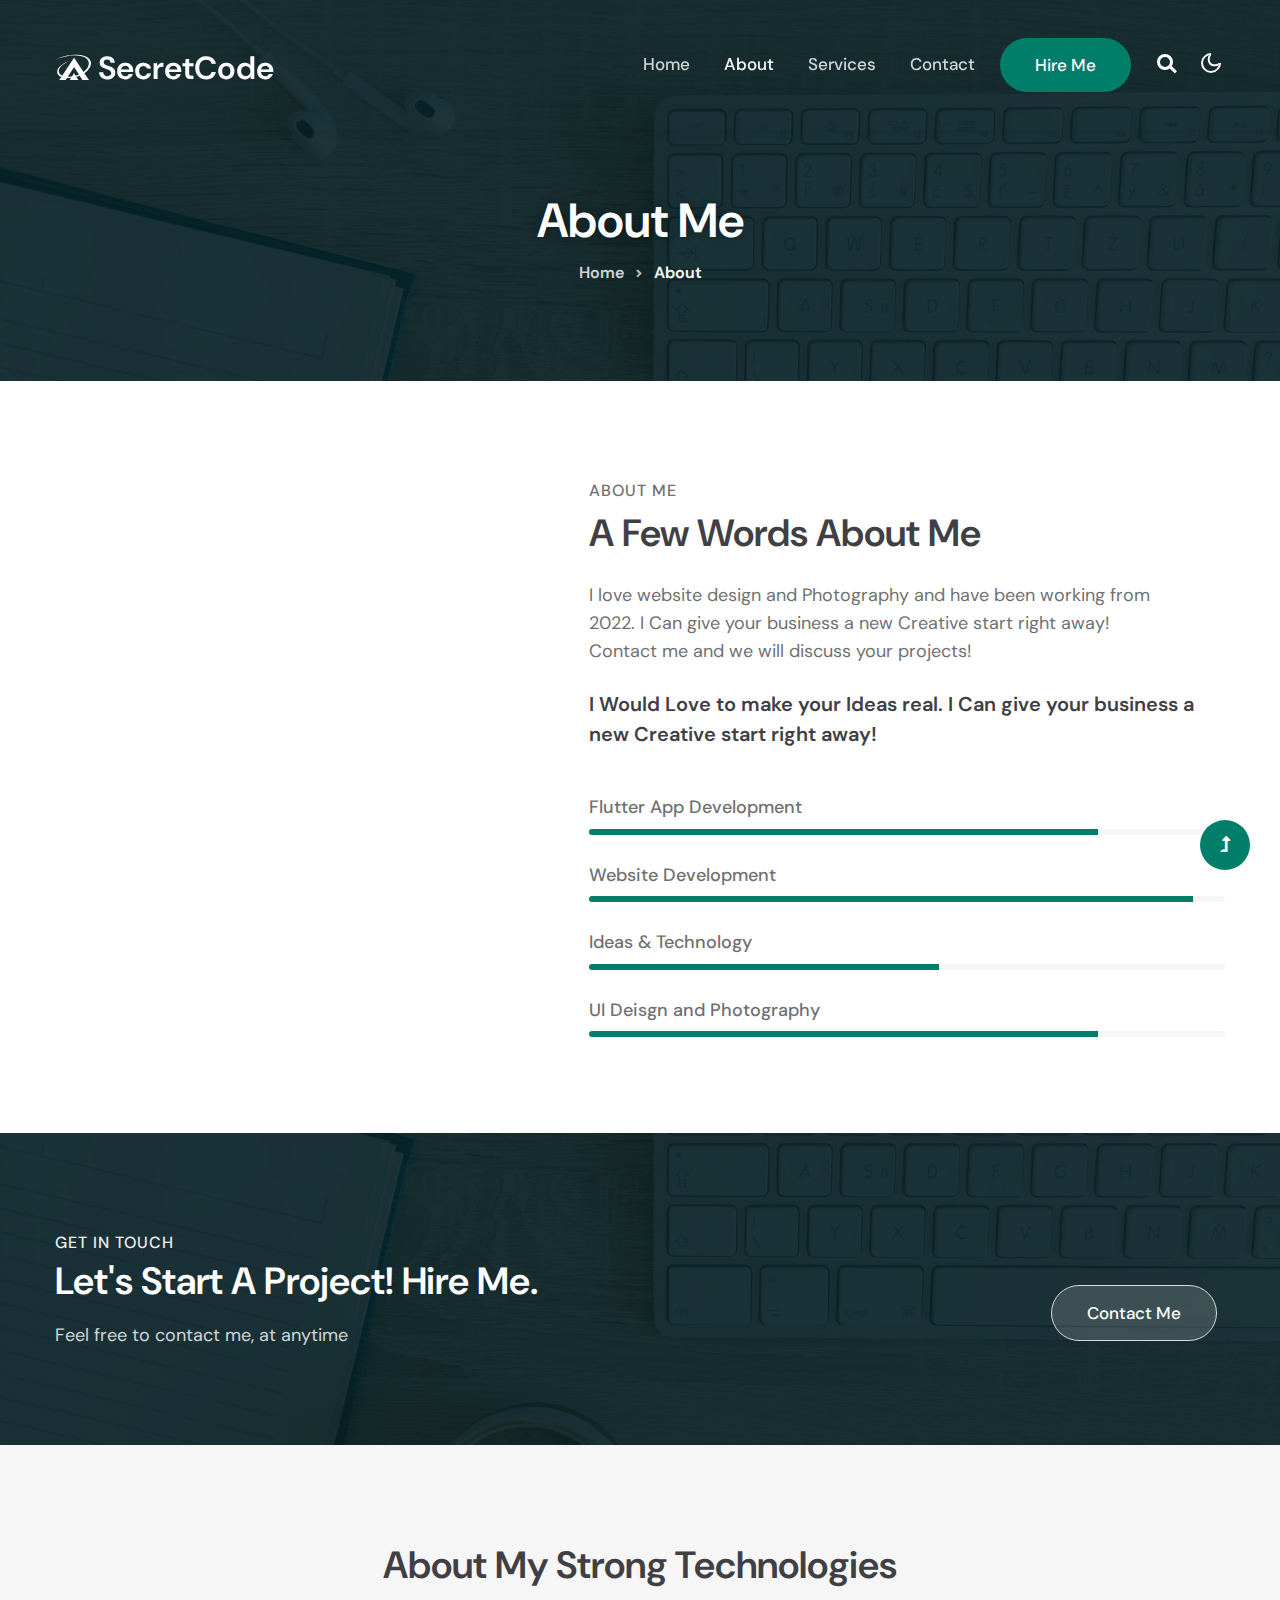
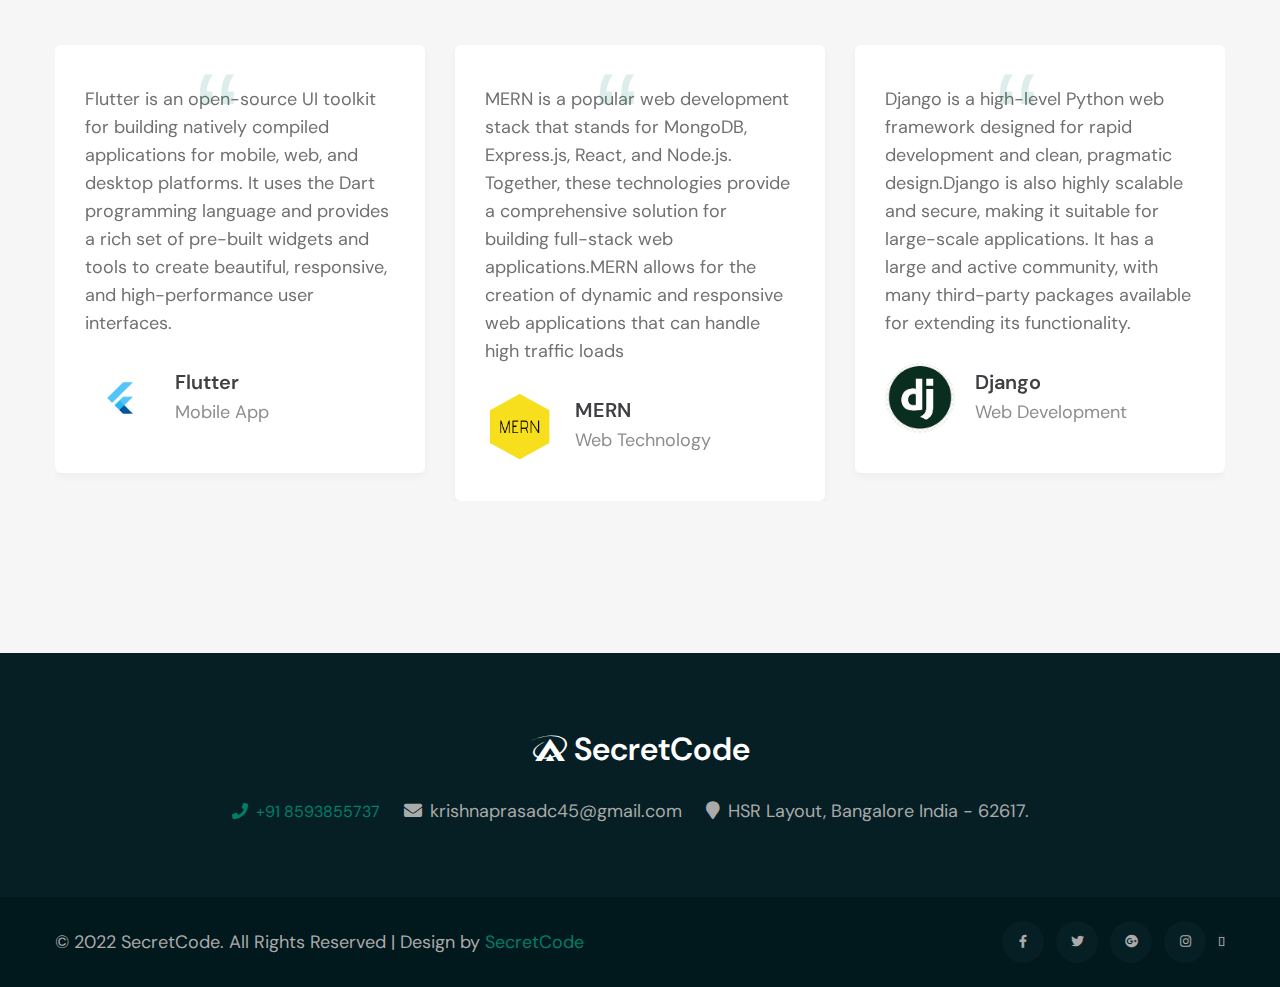
==== about.html @ 632d18db "First Push" ====
<!doctype html>
<html lang="en">

<head>
    <!-- Required meta tags -->
    <meta charset="utf-8">
    <meta name="viewport" content="width=device-width, initial-scale=1, shrink-to-fit=no">
    <title>SecretCode - Personal Website</title>

    <!-- google-fonts -->
    <link href="//fonts.googleapis.com/css2?family=Dosis:wght@300;400;500;600;800&display=swap" rel="stylesheet">
    <link href="//fonts.googleapis.com/css2?family=DM+Sans:wght@400;500;700&display=swap" rel="stylesheet">
    <!-- //google-fonts -->

    <!-- Template CSS Style link -->
    <link rel="stylesheet" href="assets/css/style-liberty.css">

</head>

<body>


    <!--header-->
    <header id="site-header" class="fixed-top">
        <div class="container">
            <nav class="navbar navbar-expand-lg stroke">
                <h1>
                    <a class="navbar-brand" href="index.html">
                        <i class="fab fa-asymmetrik"></i> SecretCode
                    </a>
                </h1>
                <!-- if logo is image enable this   
        <a class="navbar-brand" href="#index.html">
            <img src="image-path" alt="Your logo" title="Your logo" style="height:35px;" />
        </a> -->
                <button class="navbar-toggler collapsed bg-gradient" type="button" data-bs-toggle="collapse"
                    data-bs-target="#navbarTogglerDemo02" aria-controls="navbarTogglerDemo02" aria-expanded="false"
                    aria-label="Toggle navigation">
                    <span class="navbar-toggler-icon fa icon-expand fa-bars"></span>
                    <span class="navbar-toggler-icon fa icon-close fa-times"></span>
                </button>

                <div class="collapse navbar-collapse" id="navbarTogglerDemo02">
                    <ul class="navbar-nav ms-lg-auto align-items-center">
                        <li class="nav-item">
                            <a class="nav-link" href="index.html">Home <span class="sr-only">(current)</span></a>
                        </li>
                        <li class="nav-item active">
                            <a class="nav-link" href="about.html">About</a>
                        </li>
                        <li class="nav-item">
                            <a class="nav-link" href="services.html">Services</a>
                        </li>
                        <li class="nav-item">
                            <a class="nav-link" href="contact.html">Contact</a>
                        </li>

                        <!--/right-btn-->
                        <div class="header-btn mx-2">
                            <a class="btn btn-style btn-primary mr-lg-5" href="contact.html"> Hire Me</a>
                        </div>
                        <!--/right-btn-->

                    </ul>
                </div>

                <!-- search -->
                <ul class="cd-header-buttons px-lg-2">
                    <li>
                        <a class="cd-search-trigger" href="#cd-search">
                            <span></span>
                        </a>
                    </li>
                </ul>
                <div id="cd-search" class="cd-search">
                    <form action="#url" method="post">
                        <input name="Search" type="search" placeholder="Click enter after typing...">
                    </form>
                </div>
                <!-- //search -->

                <!-- toggle switch for light and dark theme -->
                <div class="cont-ser-position">
                    <nav class="navigation">
                        <div class="theme-switch-wrapper">
                            <label class="theme-switch" for="checkbox">
                                <input type="checkbox" id="checkbox">
                                <div class="mode-container">
                                    <i class="gg-sun"></i>
                                    <i class="gg-moon"></i>
                                </div>
                            </label>
                        </div>
                    </nav>
                </div>
                <!-- //toggle switch for light and dark theme -->
            </nav>
        </div>
    </header>
    <!--//header-->


    <!-- about banner -->
    <section class="w3l-about-breadcrumb text-center">
        <div class="breadcrumb-bg breadcrumb-bg-about py-5">
            <div class="container py-lg-5 mt-5">
                <div class="banner-info-grid mt-5">
                    <h2 class="w3l-title-breadcrumb">About Me</h2>
                </div>
                <ul class="breadcrumbs-custom-path">
                    <li><a href="#url">Home</a></li>
                    <li class="active"><span class="fa fa-angle-right mx-2" aria-hidden="true"></span> About</li>
                </ul>
            </div>
        </div>
    </section>
    <!-- //about banner -->




    <!-- About Section -->
    <section class="w3l-content-6" id="skills">
        <div class="content-6-mian py-5">
            <div class="container py-lg-5 py-md-4 py-2">
                <div class="content-info-in row">
                    <div class="content-gd col-lg-5 pe-lg-5 my-image">
                        <img src="assets/images/dp-sm.jpg" alt="" class="img-fluid" />
                    </div>
                    <div class="content-gd col-lg-7 mt-lg-0 mt-5 align-self ps-lg-5">
                        <h6 class="w3l-title-small mb-1">About Me</h6>
                        <h3 class="w3l-title-main mb-lg-4 mb-3">A Few words about me</h3>
                        <p class="my-4 pe-lg-5">I love website design and Photography and have been working from 2022. I
                            Can give your business a new Creative start right away! Contact me and we will discuss your
                            projects!</p>
                        <h5 class="w3l-subtitle mb-md-5 mb-4">I Would Love to make your Ideas real. I Can give your
                            business a new Creative start right away!</h5>

                        <div class="progress-info mt-5">
                            <h6 class="progress-tittle">Flutter App Development</h6>
                            <div class="progress">
                                <div class="progress-bar progress-bar-striped" role="progressbar" style="width: 80%"
                                    aria-valuenow="80" aria-valuemin="0" aria-valuemax="100">
                                </div>
                            </div>
                        </div>
                        <div class="progress-info info1">
                            <h6 class="progress-tittle">Website Development</h6>
                            <div class="progress">
                                <div class="progress-bar progress-bar-striped" role="progressbar" style="width: 95%"
                                    aria-valuenow="95" aria-valuemin="0" aria-valuemax="100">
                                </div>
                            </div>
                        </div>
                        <div class="progress-info info3">
                            <h6 class="progress-tittle">Ideas & Technology</h6>
                            <div class="progress">
                                <div class="progress-bar progress-bar-striped" role="progressbar" style="width: 55%"
                                    aria-valuenow="55" aria-valuemin="0" aria-valuemax="100">
                                </div>
                            </div>
                        </div>
                        <div class="progress-info info4 mb-0">
                            <h6 class="progress-tittle">UI Deisgn and Photography</h6>
                            <div class="progress">
                                <div class="progress-bar progress-bar-striped" role="progressbar" style="width: 80%"
                                    aria-valuenow="80" aria-valuemin="0" aria-valuemax="100">
                                </div>
                            </div>
                        </div>
                    </div>
                </div>
            </div>
        </div>
    </section>
    <!-- About Section -->




    <section class="w3l-join py-5" id="join">
        <div class="container py-md-5 py-3">
            <div class="row">
                <div class="col-lg-7 video-info pe-lg-5">
                    <div class="title-content">
                        <h6 class="w3l-title-small two">Get in touch</h6>
                        <h3 class="w3l-title-main two mb-3">Let's start a Project! Hire Me.</h3>
                        <p class="pe-lg-5"> Feel free to contact me, at anytime</p>

                    </div>
                </div>
                <div class="col-lg-5 history-info align-self">
                    <div class="w3banner-content-btns d-sm-flex justify-content-lg-end">
                        <a href="contact.html" class="btn btn-style transparent-btn mt-lg-5 mt-4 me-2">Contact Me </a>
                    </div>
                </div>
            </div>
        </div>
    </section>




    <section class="w3l-clients" id="testimonials">
        <div class="midd-w3 py-5">
            <div class="container py-lg-5 py-md-3">
                <div class="title-heading-w3 mx-auto text-center mb-sm-5 mb-4">
                    <h3 class="w3l-title-main">About My Strong Technologies</h3>
                </div>
                <div id="owl-demo1" class="owl-carousel owl-theme mt-4 py-2 mb-5">
                    <div class="item">
                        <div class="testimonial-content">
                            <div class="testimonial">
                                <blockquote>
                                    <q>Flutter is an open-source UI toolkit for building natively compiled applications
                                        for mobile, web, and desktop platforms.
                                        It uses the Dart programming language and provides a rich set of pre-built
                                        widgets and tools to create beautiful, responsive, and high-performance user
                                        interfaces. </q>
                                </blockquote>
                                <div class="testi-des">
                                    <div class="test-img"><img
                                            src="[data-uri]"
                                            class="img-fluid" alt="client-img">
                                    </div>
                                    <div class="peopl align-self">
                                        <h3>Flutter</h3>
                                        <p class="indentity">Mobile App</p>
                                    </div>
                                </div>
                            </div>
                        </div>
                    </div>
                    <div class="item">
                        <div class="testimonial-content">
                            <div class="testimonial">
                                <blockquote>
                                    <q>MERN is a popular web development stack that stands for MongoDB, Express.js,
                                        React, and Node.js. Together, these technologies provide a comprehensive
                                        solution for building full-stack web applications.MERN allows for the creation of dynamic and responsive web applications that can handle high traffic loads </q>
                                </blockquote>
                                <div class="testi-des">
                                    <div class="test-img"><img
                                            src="[data-uri]"
                                            class="img-fluid" alt="client-img">
                                    </div>
                                    <div class="peopl align-self">
                                        <h3>MERN</h3>
                                        <p class="indentity">Web Technology</p>
                                    </div>
                                </div>
                            </div>
                        </div>
                    </div>
                    <div class="item">
                        <div class="testimonial-content">
                            <div class="testimonial">
                                <blockquote>
                                    <q>Django is a high-level Python web framework designed for rapid development and clean, pragmatic design.Django is also highly scalable and secure, making it suitable for large-scale applications. It has a large and active community, with many third-party packages available for extending its functionality.</q>
                                </blockquote>
                                <div class="testi-des">
                                    <div class="test-img"><img src="[data-uri]" class="img-fluid"
                                            alt="client-img">
                                    </div>
                                    <div class="peopl align-self">
                                        <h3>Django</h3>
                                        <p class="indentity">Web Development</p>
                                    </div>
                                </div>
                            </div>
                        </div>
                    </div>
                
              
                </div>
            </div>
        </div>
    </section>




    <!-- footer -->
    <footer class="text-center">
        <div class="footer py-5">
            <div class="container py-md-4">
                <div clss="footer-logo">
                    <a class="logo" href="index.html">
                        <i class="fab fa-asymmetrik"></i> SecretCode
                    </a>
                </div>
                <div class="footer-contact-info mt-4">
                    <ul>
                        <li>
                            <a href="tel:+91 8593855737 class=" contact-text-sub>
                                <span class="fas fa-phone me-2"></span>+91 8593855737</a>
                        </li>
                        <li>
                            <a href="mailto:krishnaprasadc45@gmail.com" class="contact-text-sub">
                                <span class="fas fa-envelope me-2"></span>krishnaprasadc45@gmail.com </a>
                        </li>
                        <li>
                            <p class="contact-text-sub">
                                <span class="fas fa-map-marker me-2"></span>HSR Layout, Bangalore India - 62617.
                            </p>
                        </li>
                    </ul>
                </div>
            </div>
        </div>
        <div class="container py-4">
            <div class="row footer-grids">
                <div class="col-lg-6 copyright text-lg-start text-center align-center">
                    <p>© 2022 SecretCode. All Rights Reserved | Design by <a href="http://secretcode.com/"> SecretCode
                        </a> </p>
                </div>
                <div class="col-lg-6 text-lg-end text-center mt-lg-0 mt-4">
                    <div class="social">
                        <ul>
                            <li><a href="https://www.facebook.com/"><span class="fab me-2 fa-facebook-f"></span></a></li>
                            <li><a href="#https://twitter.com/krishnaprasadc7?t=Wblc750z0K6FaEmMxrJIUg&s=09"><span class="fab me-2 fa-twitter"></span></a></li>
                            <li><a href="https://mail.google.com/mail/u/0/#inbox?compose=CllgCJTNHCWcKMCDrZQKLQJnKNDWMwnPXkbsPmLvrsbLDptrhCXKtBNQRgpBNNXJwbpCmmtftXB"><span class="fab me-2 fa-google-plus"></span></a></li>
                            <li><a href="https://instagram.com/krish_ro45_?igshid=ZDdkNTZiNTM="><span class="fab me-2 fa-instagram"></span></a></li>
                            <li><a href="https://www.linkedin.com/in/krishnaprasad-c-4830a9192"><span class="fa-linkedin"></span></a></li>
                        </ul>
                    </div>
                </div>
            </div>
        </div>
    </footer>
    <!-- //footer -->



    <!-- Js scripts -->
    <!-- move top -->
    <button onclick="topFunction()" id="movetop" title="Go to top">
        <span class="fas fa-level-up-alt" aria-hidden="true"></span>
    </button>
    <script>
        // When the user scrolls down 20px from the top of the document, show the button
        window.onscroll = function () {
            scrollFunction()
        };

        function scrollFunction() {
            if (document.body.scrollTop > 20 || document.documentElement.scrollTop > 20) {
                document.getElementById("movetop").style.display = "block";
            } else {
                document.getElementById("movetop").style.display = "none";
            }
        }

        // When the user clicks on the button, scroll to the top of the document
        function topFunction() {
            document.body.scrollTop = 0;
            document.documentElement.scrollTop = 0;
        }
    </script>
    <!-- //move top -->

    <!-- common jquery plugin -->
    <script src="assets/js/jquery-3.3.1.min.js"></script>
    <!-- //common jquery plugin -->

    <!-- theme switch js (light and dark)-->
    <script src="assets/js/theme-change.js"></script>
    <!-- //theme switch js (light and dark)-->

    <!--search-bar-->
    <script src="assets/js/search.js"></script>
    <!--//search-bar-->

    <!-- video popup -->
    <script src="assets/js/jquery.magnific-popup.min.js"></script>
    <script>
        $(document).ready(function () {
            $('.popup-with-zoom-anim').magnificPopup({
                type: 'inline',

                fixedContentPos: false,
                fixedBgPos: true,

                overflowY: 'auto',

                closeBtnInside: true,
                preloader: false,

                midClick: true,
                removalDelay: 300,
                mainClass: 'my-mfp-zoom-in'
            });

            $('.popup-with-move-anim').magnificPopup({
                type: 'inline',

                fixedContentPos: false,
                fixedBgPos: true,

                overflowY: 'auto',

                closeBtnInside: true,
                preloader: false,

                midClick: true,
                removalDelay: 300,
                mainClass: 'my-mfp-slide-bottom'
            });
        });
    </script>
    <!-- //video popup -->

    <!--/stats-number-counter-->
    <script src="assets/js/jquery.waypoints.min.js"></script>
    <script src="assets/js/jquery.countup.js"></script>
    <script>
        $('.counter').countUp();

    </script>
    <!--//stats-number-counter-->

    <!--/owlcarousel-->
    <script src="assets/js/owl.carousel.js"></script>

    <!-- script for tesimonials carousel slider -->
    <script>
        $(document).ready(function () {
            $("#owl-demo1").owlCarousel({
                loop: true,
                margin: 30,
                nav: false,
                responsiveClass: true,
                responsive: {
                    0: {
                        items: 1,
                        nav: false
                    },
                    768: {
                        items: 2,
                        nav: false
                    },
                    1024: {
                        items: 3,
                        nav: false
                    }
                }
            })
        })
    </script>
    <!-- //script for tesimonials carousel slider -->

    <!-- //brands-->
    <script>
        $(document).ready(function () {
            $("#owl-demo").owlCarousel({
                loop: true,
                nav: false,
                autoplay: true,
                autoplaySpeed: 1500,
                responsiveClass: true,
                responsive: {
                    0: {
                        items: 1,
                        nav: false
                    },
                    736: {
                        items: 4,
                        nav: false
                    }
                }
            })
        })

    </script>
    <!-- //brands-->

    <!-- /typig-text-->
    <script>
        const typedTextSpan = document.querySelector(".typed-text");
        const cursorSpan = document.querySelector(".cursor");

        const textArray = ["Web Designer", "Web Developer", "Photographer", "Freelancer"];
        const typingDelay = 200;
        const erasingDelay = 10;
        const newTextDelay = 100; // Delay between current and next text
        let textArrayIndex = 0;
        let charIndex = 0;

        function type() {
            if (charIndex < textArray[textArrayIndex].length) {
                if (!cursorSpan.classList.contains("typing")) cursorSpan.classList.add("typing");
                typedTextSpan.textContent += textArray[textArrayIndex].charAt(charIndex);
                charIndex++;
                setTimeout(type, typingDelay);
            } else {
                cursorSpan.classList.remove("typing");
                setTimeout(erase, newTextDelay);
            }
        }

        function erase() {
            if (charIndex > 0) {
                // add class 'typing' if there's none
                if (!cursorSpan.classList.contains("typing")) {
                    cursorSpan.classList.add("typing");
                }
                typedTextSpan.textContent = textArray[textArrayIndex].substring(0, 0);
                charIndex--;
                setTimeout(erase, erasingDelay);
            } else {
                cursorSpan.classList.remove("typing");
                textArrayIndex++;
                if (textArrayIndex >= textArray.length) textArrayIndex = 0;
                setTimeout(type, typingDelay);
            }
        }

        document.addEventListener("DOMContentLoaded", function () { // On DOM Load initiate the effect
            if (textArray.length) setTimeout(type, newTextDelay + 250);
        });
    </script>
    <!-- //typig-text-->

    <!-- jQuery-Photo-filter-lightbox-portfolio-plugin -->
    <script src="assets/js/jquery-1.7.2.js"></script>
    <script src="assets/js/jquery.quicksand.js"></script>
    <script src="assets/js/script.js"></script>
    <script src="assets/js/jquery.prettyPhoto.js"></script>
    <!-- //jQuery-Photo-filter-lightbox-portfolio-plugin -->

    <!-- MENU-JS -->
    <script>
        $(window).on("scroll", function () {
            var scroll = $(window).scrollTop();

            if (scroll >= 80) {
                $("#site-header").addClass("nav-fixed");
            } else {
                $("#site-header").removeClass("nav-fixed");
            }
        });

        //Main navigation Active Class Add Remove
        $(".navbar-toggler").on("click", function () {
            $("header").toggleClass("active");
        });
        $(document).on("ready", function () {
            if ($(window).width() > 991) {
                $("header").removeClass("active");
            }
            $(window).on("resize", function () {
                if ($(window).width() > 991) {
                    $("header").removeClass("active");
                }
            });
        });
    </script>
    <!-- //MENU-JS -->

    <!-- disable body scroll which navbar is in active -->
    <script>
        $(function () {
            $('.navbar-toggler').click(function () {
                $('body').toggleClass('noscroll');
            })
        });
    </script>
    <!-- //disable body scroll which navbar is in active -->

    <!--bootstrap-->
    <script src="assets/js/bootstrap.min.js"></script>
    <!-- //bootstrap-->
    <!-- //Js scripts -->

</body>

</html>
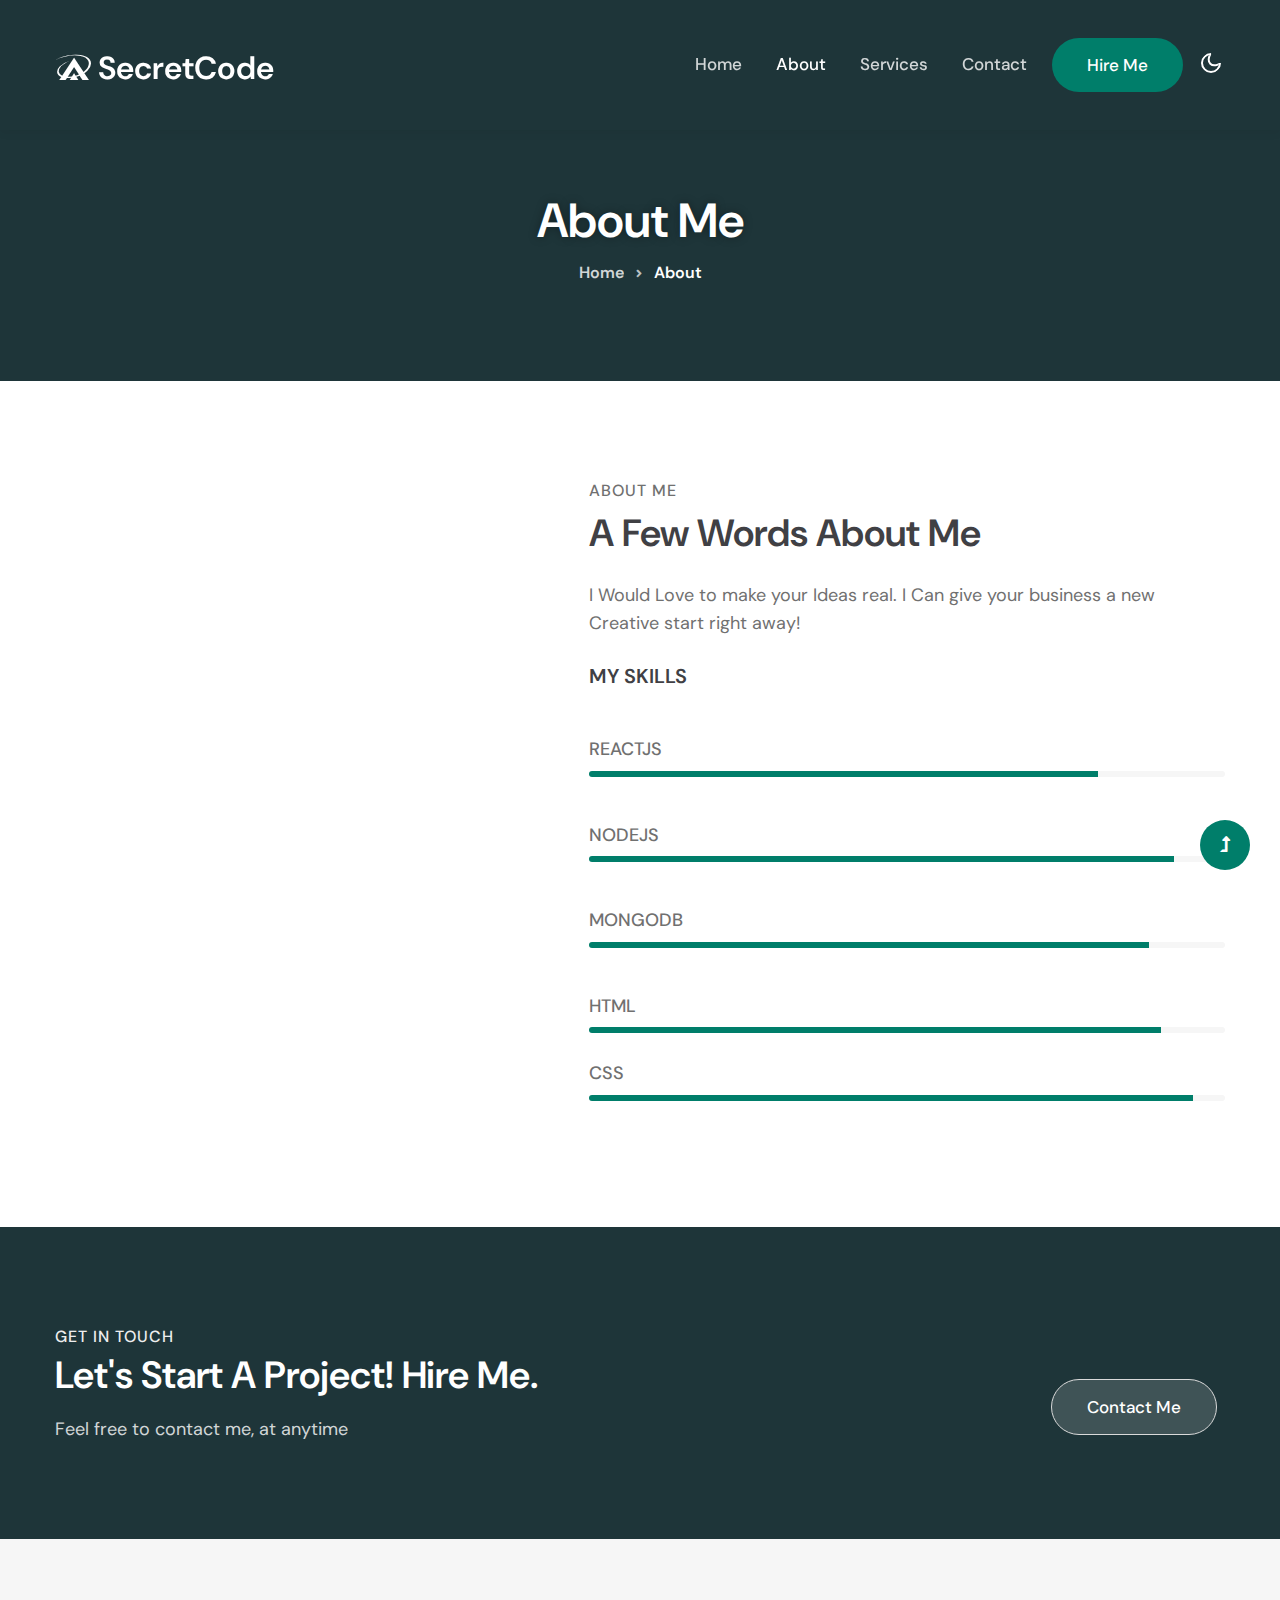
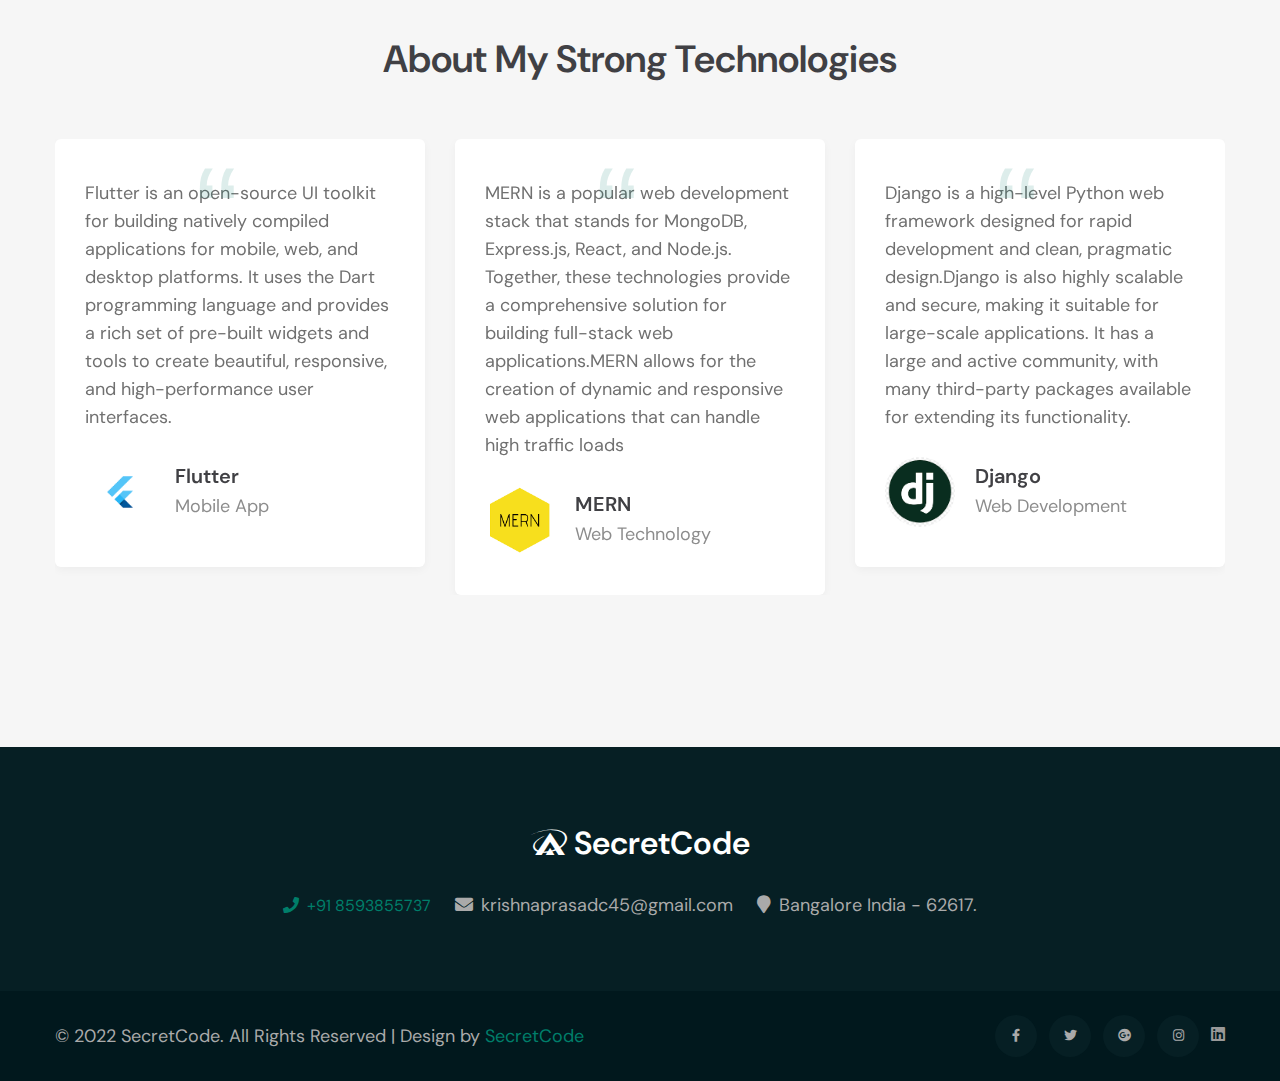
==== commit 794b0709: "Updated about.html" ====
--- a/about.html
+++ b/about.html
@@ -64,20 +64,7 @@
                     </ul>
                 </div>
 
-                <!-- search -->
-                <ul class="cd-header-buttons px-lg-2">
-                    <li>
-                        <a class="cd-search-trigger" href="#cd-search">
-                            <span></span>
-                        </a>
-                    </li>
-                </ul>
-                <div id="cd-search" class="cd-search">
-                    <form action="#url" method="post">
-                        <input name="Search" type="search" placeholder="Click enter after typing...">
-                    </form>
-                </div>
-                <!-- //search -->
+
 
                 <!-- toggle switch for light and dark theme -->
                 <div class="cont-ser-position">
@@ -108,7 +95,7 @@
                     <h2 class="w3l-title-breadcrumb">About Me</h2>
                 </div>
                 <ul class="breadcrumbs-custom-path">
-                    <li><a href="#url">Home</a></li>
+                    <li><a href="index.html">Home</a></li>
                     <li class="active"><span class="fa fa-angle-right mx-2" aria-hidden="true"></span> About</li>
                 </ul>
             </div>
@@ -130,44 +117,53 @@
                     <div class="content-gd col-lg-7 mt-lg-0 mt-5 align-self ps-lg-5">
                         <h6 class="w3l-title-small mb-1">About Me</h6>
                         <h3 class="w3l-title-main mb-lg-4 mb-3">A Few words about me</h3>
-                        <p class="my-4 pe-lg-5">I love website design and Photography and have been working from 2022. I
-                            Can give your business a new Creative start right away! Contact me and we will discuss your
-                            projects!</p>
-                        <h5 class="w3l-subtitle mb-md-5 mb-4">I Would Love to make your Ideas real. I Can give your
-                            business a new Creative start right away!</h5>
-
-                        <div class="progress-info mt-5">
-                            <h6 class="progress-tittle">Flutter App Development</h6>
+                        <p class="my-4 pe-lg-5">I Would Love to make your Ideas real. I Can give your
+                            business a new Creative start right away!</p>
+                        <h1 class="w3l-subtitle mb-md-5 mb-4">MY SKILLS</h1>
+
+
+                        <div class="progress-info info4 mb-5">
+                            <h6 class="progress-tittle">REACTJS </h6>
                             <div class="progress">
                                 <div class="progress-bar progress-bar-striped" role="progressbar" style="width: 80%"
                                     aria-valuenow="80" aria-valuemin="0" aria-valuemax="100">
                                 </div>
                             </div>
                         </div>
+                        <div class="progress-info info4 mt-5">
+                            <h6 class="progress-tittle">NODEJS </h6>
+                            <div class="progress">
+                                <div class="progress-bar progress-bar-striped" role="progressbar" style="width: 92%"
+                                    aria-valuenow="92" aria-valuemin="0" aria-valuemax="100">
+                                </div>
+                            </div>
+                        </div>
+                        <div class="progress-info info4 mt-5">
+                            <h6 class="progress-tittle">MONGODB </h6>
+                            <div class="progress">
+                                <div class="progress-bar progress-bar-striped" role="progressbar" style="width: 88%"
+                                    aria-valuenow="89" aria-valuemin="0" aria-valuemax="100">
+                                </div>
+                            </div>
+                        </div>
+                        <div class="progress-info mt-5">
+                            <h6 class="progress-tittle">HTML</h6>
+                            <div class="progress">
+                                <div class="progress-bar progress-bar-striped" role="progressbar" style="width: 90%"
+                                    aria-valuenow="90" aria-valuemin="0" aria-valuemax="100">
+                                </div>
+                            </div>
+                        </div>
                         <div class="progress-info info1">
-                            <h6 class="progress-tittle">Website Development</h6>
+                            <h6 class="progress-tittle">CSS </h6>
                             <div class="progress">
                                 <div class="progress-bar progress-bar-striped" role="progressbar" style="width: 95%"
                                     aria-valuenow="95" aria-valuemin="0" aria-valuemax="100">
                                 </div>
                             </div>
                         </div>
-                        <div class="progress-info info3">
-                            <h6 class="progress-tittle">Ideas & Technology</h6>
-                            <div class="progress">
-                                <div class="progress-bar progress-bar-striped" role="progressbar" style="width: 55%"
-                                    aria-valuenow="55" aria-valuemin="0" aria-valuemax="100">
-                                </div>
-                            </div>
-                        </div>
-                        <div class="progress-info info4 mb-0">
-                            <h6 class="progress-tittle">UI Deisgn and Photography</h6>
-                            <div class="progress">
-                                <div class="progress-bar progress-bar-striped" role="progressbar" style="width: 80%"
-                                    aria-valuenow="80" aria-valuemin="0" aria-valuemax="100">
-                                </div>
-                            </div>
-                        </div>
+                        
+
                     </div>
                 </div>
             </div>
@@ -237,7 +233,9 @@
                                 <blockquote>
                                     <q>MERN is a popular web development stack that stands for MongoDB, Express.js,
                                         React, and Node.js. Together, these technologies provide a comprehensive
-                                        solution for building full-stack web applications.MERN allows for the creation of dynamic and responsive web applications that can handle high traffic loads </q>
+                                        solution for building full-stack web applications.MERN allows for the creation
+                                        of dynamic and responsive web applications that can handle high traffic loads
+                                    </q>
                                 </blockquote>
                                 <div class="testi-des">
                                     <div class="test-img"><img
@@ -256,11 +254,15 @@
                         <div class="testimonial-content">
                             <div class="testimonial">
                                 <blockquote>
-                                    <q>Django is a high-level Python web framework designed for rapid development and clean, pragmatic design.Django is also highly scalable and secure, making it suitable for large-scale applications. It has a large and active community, with many third-party packages available for extending its functionality.</q>
+                                    <q>Django is a high-level Python web framework designed for rapid development and
+                                        clean, pragmatic design.Django is also highly scalable and secure, making it
+                                        suitable for large-scale applications. It has a large and active community, with
+                                        many third-party packages available for extending its functionality.</q>
                                 </blockquote>
                                 <div class="testi-des">
-                                    <div class="test-img"><img src="[data-uri]" class="img-fluid"
-                                            alt="client-img">
+                                    <div class="test-img"><img
+                                            src="[data-uri]"
+                                            class="img-fluid" alt="client-img">
                                     </div>
                                     <div class="peopl align-self">
                                         <h3>Django</h3>
@@ -270,8 +272,8 @@
                             </div>
                         </div>
                     </div>
-                
-              
+
+
                 </div>
             </div>
         </div>
@@ -301,7 +303,7 @@
                         </li>
                         <li>
                             <p class="contact-text-sub">
-                                <span class="fas fa-map-marker me-2"></span>HSR Layout, Bangalore India - 62617.
+                                <span class="fas fa-map-marker me-2"></span>Bangalore India - 62617.
                             </p>
                         </li>
                     </ul>
@@ -317,11 +319,17 @@
                 <div class="col-lg-6 text-lg-end text-center mt-lg-0 mt-4">
                     <div class="social">
                         <ul>
-                            <li><a href="https://www.facebook.com/"><span class="fab me-2 fa-facebook-f"></span></a></li>
-                            <li><a href="#https://twitter.com/krishnaprasadc7?t=Wblc750z0K6FaEmMxrJIUg&s=09"><span class="fab me-2 fa-twitter"></span></a></li>
-                            <li><a href="https://mail.google.com/mail/u/0/#inbox?compose=CllgCJTNHCWcKMCDrZQKLQJnKNDWMwnPXkbsPmLvrsbLDptrhCXKtBNQRgpBNNXJwbpCmmtftXB"><span class="fab me-2 fa-google-plus"></span></a></li>
-                            <li><a href="https://instagram.com/krish_ro45_?igshid=ZDdkNTZiNTM="><span class="fab me-2 fa-instagram"></span></a></li>
-                            <li><a href="https://www.linkedin.com/in/krishnaprasad-c-4830a9192"><span class="fa-linkedin"></span></a></li>
+                            <li><a href="https://www.facebook.com/"><span class="fab me-2 fa-facebook-f"></span></a>
+                            </li>
+                            <li><a href="#https://twitter.com/krishnaprasadc7?t=Wblc750z0K6FaEmMxrJIUg&s=09"><span
+                                        class="fab me-2 fa-twitter"></span></a></li>
+                            <li><a
+                                    href="https://mail.google.com/mail/u/0/#inbox?compose=CllgCJTNHCWcKMCDrZQKLQJnKNDWMwnPXkbsPmLvrsbLDptrhCXKtBNQRgpBNNXJwbpCmmtftXB"><span
+                                        class="fab me-2 fa-google-plus"></span></a></li>
+                            <li><a href="https://instagram.com/secretcode.45?utm_source=qr&igshid=OGIxMTE0OTdkZA=="><span
+                                        class="fab me-2 fa-instagram"></span></a></li>
+                            <li><a href="https://www.linkedin.com/in/krishnaprasad-c-4830a9192"><i
+                                        class="fab fa-linkedin"></i></a></li>
                         </ul>
                     </div>
                 </div>
@@ -574,4 +582,4 @@
 
 </body>
 
-</html>+</html>
